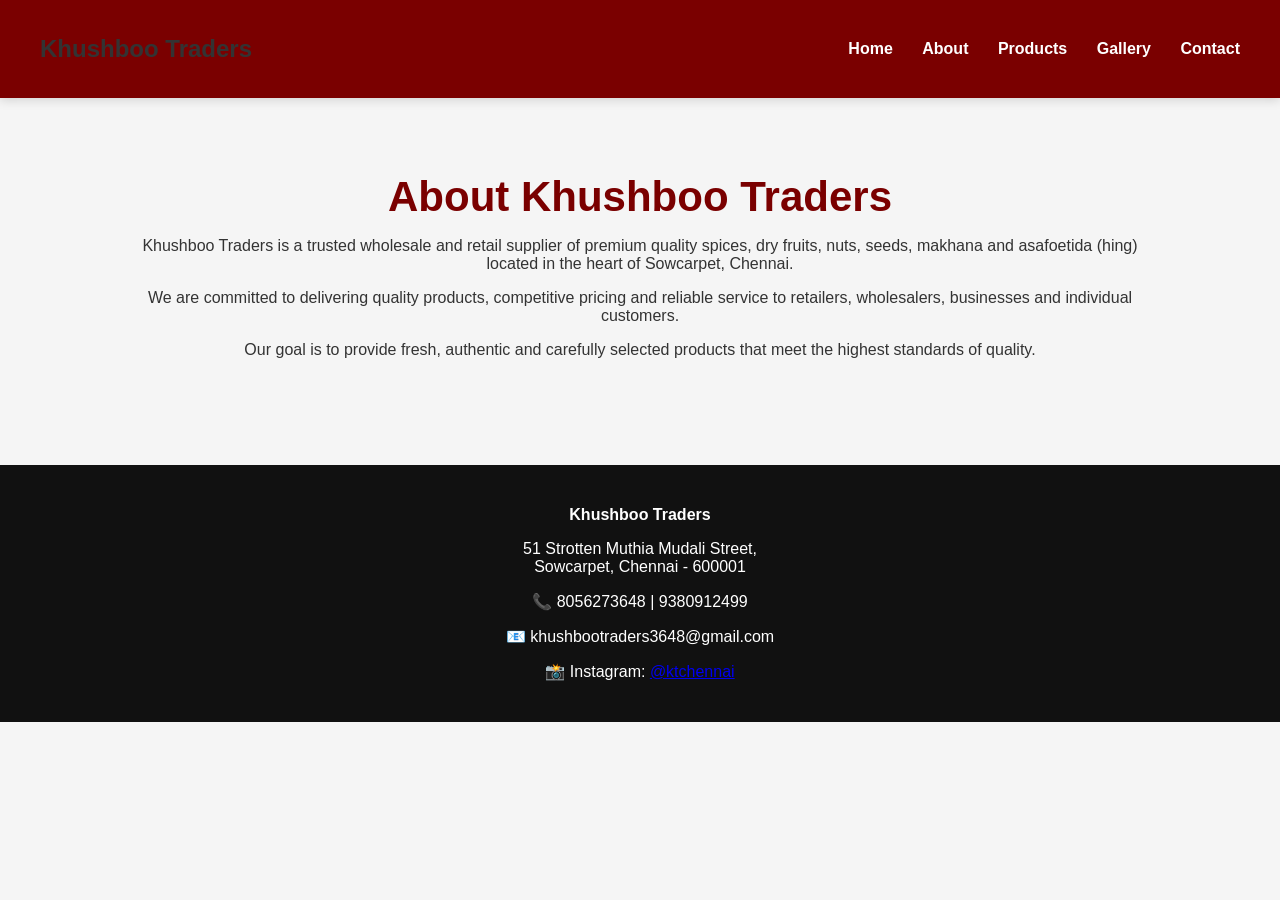
==== about.html @ ebbacd74 "Update about.html" ====
<!DOCTYPE html>
<html lang="en">
<head>
<meta charset="UTF-8">
<meta name="viewport" content="width=device-width, initial-scale=1.0">
<title>About Us - Khushboo Traders</title>
<link rel="stylesheet" href="css/style.css">
</head>
<body>

<header>
    <h2 class="site-title">Khushboo Traders</h2>
    <nav>
        <a href="index.html">Home</a>
        <a href="about.html">About</a>
        <a href="products.html">Products</a>
        <a href="gallery.html">Gallery</a>
        <a href="contact.html">Contact</a>
    </nav>
</header>

<section class="about-preview">
    <h1>About Khushboo Traders</h1>

    <p>
    Khushboo Traders is a trusted wholesale and retail supplier of premium quality spices,
    dry fruits, nuts, seeds, makhana and asafoetida (hing) located in the heart of
    Sowcarpet, Chennai.
    </p>

    <p>
    We are committed to delivering quality products, competitive pricing and reliable service
    to retailers, wholesalers, businesses and individual customers.
    </p>

    <p>
    Our goal is to provide fresh, authentic and carefully selected products that meet the
    highest standards of quality.
    </p>
</section>

<footer>

    <p><strong>Khushboo Traders</strong></p>



    <p>

        51 Strotten Muthia Mudali Street,<br>

        Sowcarpet, Chennai - 600001

    </p>



    <p>📞 8056273648 | 9380912499</p>



    <p>📧 khushbootraders3648@gmail.com</p>



    <p>

        📸 Instagram:

        <a href="https://www.instagram.com/ktchennai" target="_blank"> 

            @ktchennai 

        </a>

    </p>

</footer>
</body>
</html>
---- css/style.css ----
body{
    margin:0;
    font-family:Arial, sans-serif;
    background:#f5f5f5;
    color:#333;
}

/* HEADER */

header{
    background:#7a0000;
    display:flex;
    justify-content:space-between;
    align-items:center;
    padding:15px 40px;
    box-shadow:0 2px 10px rgba(0,0,0,0.15);
}

.brand{
    display:flex;
    align-items:center;
}

.header-logo{
    width:60px;
    height:60px;
    object-fit:contain;
    margin-right:15px;
}

.brand h1,
.brand h2{
    margin:0;
    color:white;
}

.brand span{
    color:#f7d27b;
    font-size:14px;
}

nav a{
    color:white;
    text-decoration:none;
    margin-left:25px;
    font-size:16px;
    font-weight:bold;
    transition:0.3s;
}

nav a:hover{
    color:#ffd700;
}

/* HERO SECTION */

.hero{

    background:

    linear-gradient(rgba(122,0,0,0.75),rgba(122,0,0,0.75)),

    url('../images/hero-banner.png'); 

    background-size:cover;

    background-position:center;

    color:white;

    text-align:center;

    padding:100px 20px;

}

.hero h1{
    font-size:48px;
    max-width:1200px;
    margin:0 auto 20px;
}

.hero p{
    font-size:22px;
    margin-bottom:30px;
}

.hero .btn{
    margin:10px;
}

/* PAGE TITLES */

.about-preview{
    text-align:center;
    max-width:1000px;
    margin:auto;
    padding:40px 20px;
}

.about-preview h1{
    color:#7a0000;
    font-size:42px;
    margin-bottom:10px;
}

.about-preview h2{
    color:#7a0000;
}

/* GALLERY */

.gallery{
    display:grid;
    grid-template-columns:repeat(auto-fit,minmax(280px,1fr));
    gap:30px;
    max-width:1200px;
    margin:0 auto;
    padding:20px;
}

.gallery-item{
    background:white;
    border-radius:15px;
    padding:25px;
    text-align:center;
    box-shadow:0 5px 15px rgba(0,0,0,0.08);
    transition:0.3s;
}

.gallery-item:hover{
    transform:translateY(-5px);
}

.gallery-item img{
    width:220px;
    height:220px;
    object-fit:contain;
}

.gallery-item h3{
    color:#7a0000;
}

/* BUTTONS */

.btn{
    display:inline-block;
    padding:12px 20px;
    background:#25D366;
    color:white;
    text-decoration:none;
    border-radius:6px;
    font-weight:bold;
}

.btn:hover{
    opacity:0.9;
}

/* PRODUCTS */

.products{
    display:flex;
    flex-wrap:wrap;
    justify-content:center;
    gap:20px;
    padding:40px;
}

.card{
    width:250px;
    background:white;
    padding:20px;
    border-radius:10px;
    box-shadow:0 2px 10px rgba(0,0,0,0.1);
    text-align:center;
}

/* WHATSAPP FLOAT */

.whatsapp-float{
    position:fixed;
    bottom:20px;
    right:20px;
    background:#25D366;
    color:white;
    width:60px;
    height:60px;
    border-radius:50%;
    display:flex;
    align-items:center;
    justify-content:center;
    font-size:30px;
    text-decoration:none;
    box-shadow:0 2px 10px rgba(0,0,0,0.3);
    z-index:999;
}

/* FOOTER */

footer{
    background:#111;
    color:white;
    text-align:center;
    padding:25px;
    margin-top:50px;
}

/* MOBILE */

@media(max-width:768px){

    header{
        flex-direction:column;
        text-align:center;
    }

    nav{
        margin-top:15px;
    }

    nav a{
        display:inline-block;
        margin:8px;
    }

    .hero h1{
        font-size:34px;
    }

    .about-preview h1{
        font-size:32px;
    }

    .gallery-item img{
        width:180px;
        height:180px;
    }
}
iframe{
    max-width:100%;
    box-shadow:0 4px 15px rgba(0,0,0,0.15);
}
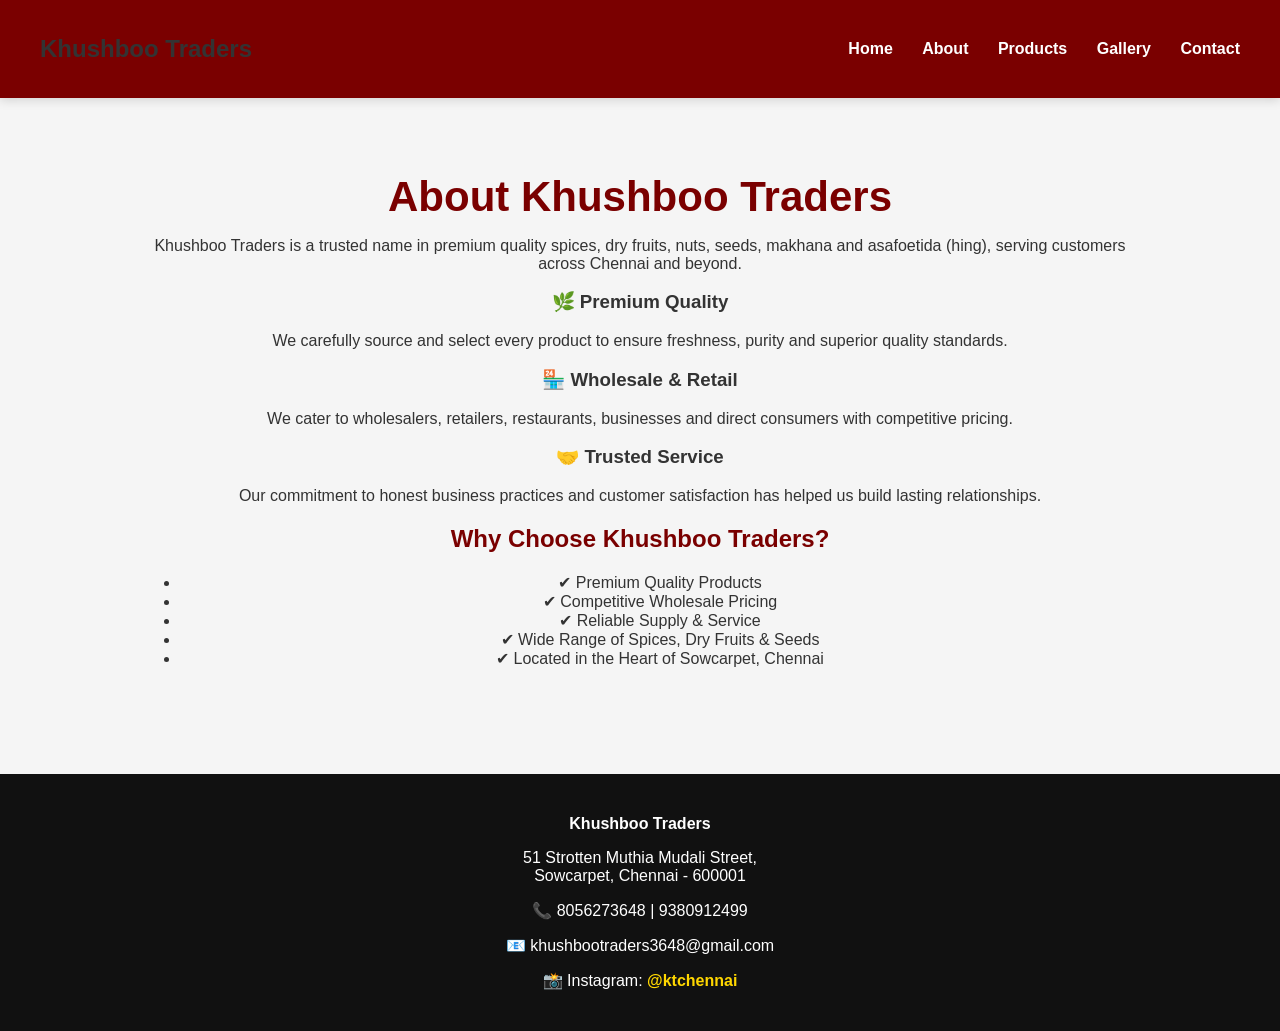
==== commit f24e90c4: "Update about.html" ====
--- a/about.html
+++ b/about.html
@@ -20,25 +20,58 @@
 </header>
 
 <section class="about-preview">
+
     <h1>About Khushboo Traders</h1>
 
-    <p>
-    Khushboo Traders is a trusted wholesale and retail supplier of premium quality spices,
-    dry fruits, nuts, seeds, makhana and asafoetida (hing) located in the heart of
-    Sowcarpet, Chennai.
+    <p class="about-intro">
+        Khushboo Traders is a trusted name in premium quality spices, dry fruits,
+        nuts, seeds, makhana and asafoetida (hing), serving customers across Chennai
+        and beyond.
     </p>
 
-    <p>
-    We are committed to delivering quality products, competitive pricing and reliable service
-    to retailers, wholesalers, businesses and individual customers.
-    </p>
+    <div class="about-content">
 
-    <p>
-    Our goal is to provide fresh, authentic and carefully selected products that meet the
-    highest standards of quality.
-    </p>
+        <div class="about-card">
+            <h3>🌿 Premium Quality</h3>
+            <p>
+                We carefully source and select every product to ensure freshness,
+                purity and superior quality standards.
+            </p>
+        </div>
+
+        <div class="about-card">
+            <h3>🏪 Wholesale & Retail</h3>
+            <p>
+                We cater to wholesalers, retailers, restaurants, businesses and
+                direct consumers with competitive pricing.
+            </p>
+        </div>
+
+        <div class="about-card">
+            <h3>🤝 Trusted Service</h3>
+            <p>
+                Our commitment to honest business practices and customer
+                satisfaction has helped us build lasting relationships.
+            </p>
+        </div>
+
+    </div>
+
+    <div class="company-info">
+
+        <h2>Why Choose Khushboo Traders?</h2>
+
+        <ul>
+            <li>✔ Premium Quality Products</li>
+            <li>✔ Competitive Wholesale Pricing</li>
+            <li>✔ Reliable Supply & Service</li>
+            <li>✔ Wide Range of Spices, Dry Fruits & Seeds</li>
+            <li>✔ Located in the Heart of Sowcarpet, Chennai</li>
+        </ul>
+
+    </div>
+
 </section>
-
 <footer>
 
     <p><strong>Khushboo Traders</strong></p>
--- a/css/style.css
+++ b/css/style.css
@@ -242,3 +242,12 @@
     max-width:100%;
     box-shadow:0 4px 15px rgba(0,0,0,0.15);
 }
+footer a{
+    color:#ffd700;
+    text-decoration:none;
+    font-weight:bold;
+}
+
+footer a:hover{
+    text-decoration:underline;
+}
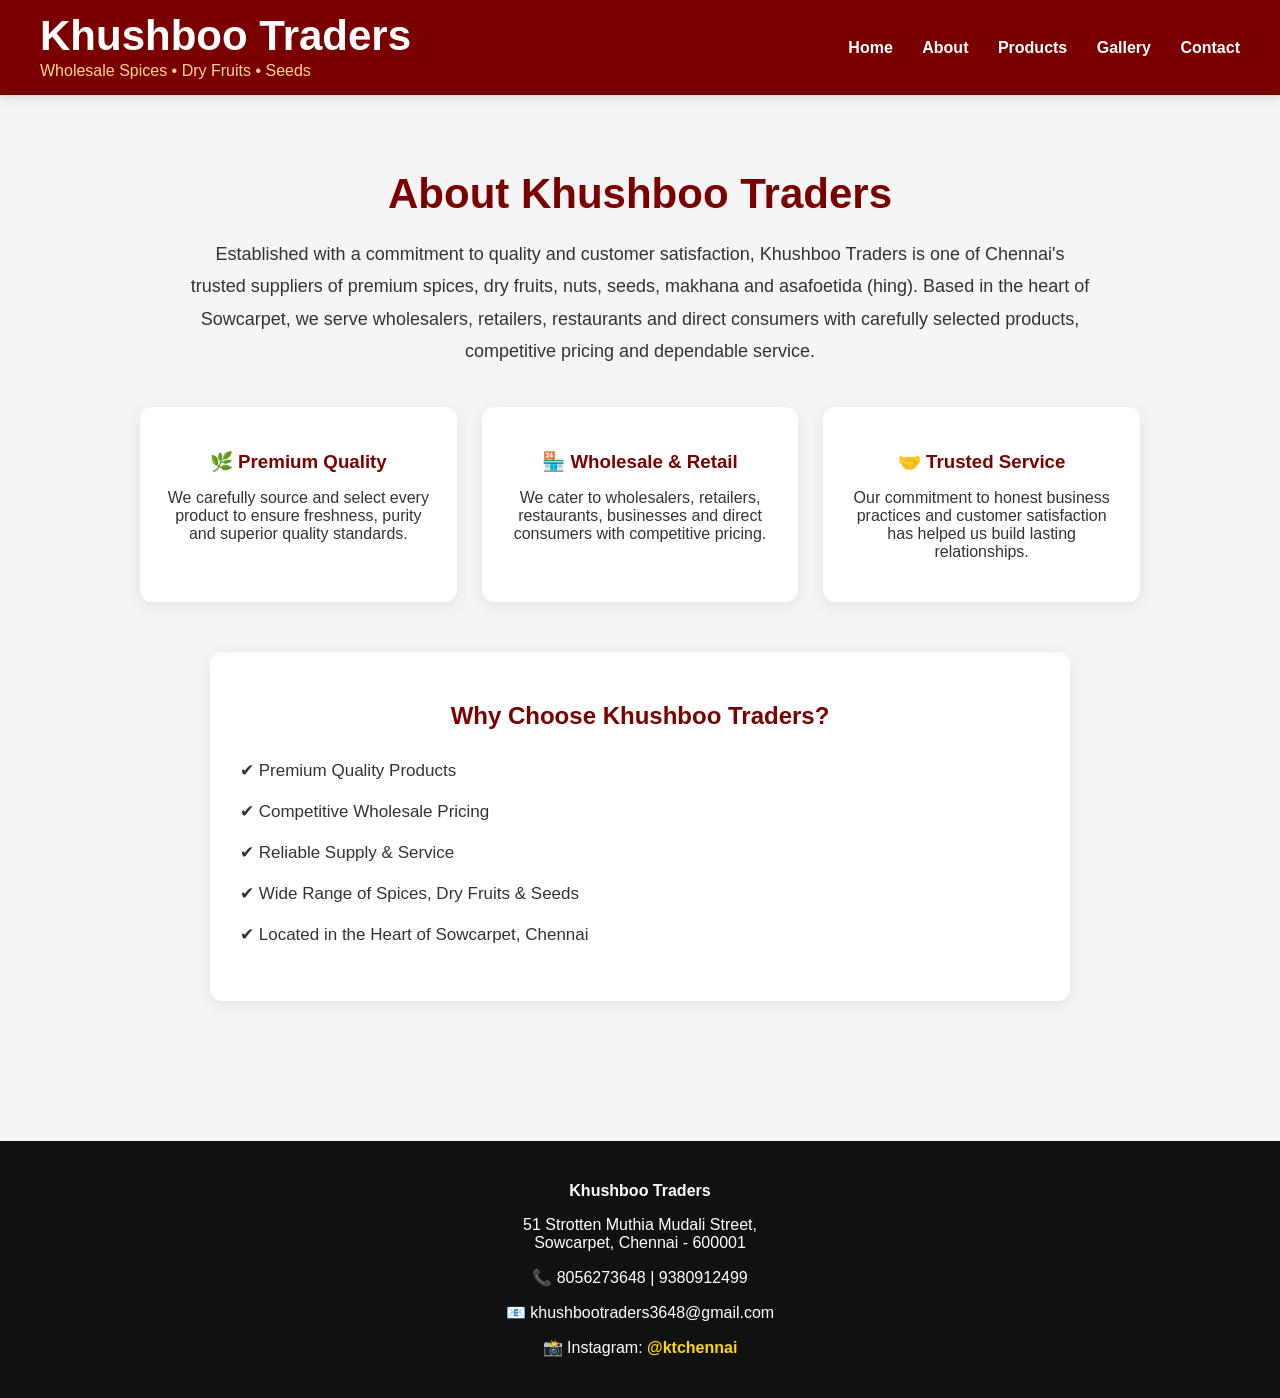
==== commit 042aaae5: "Update about.html" ====
--- a/about.html
+++ b/about.html
@@ -9,7 +9,13 @@
 <body>
 
 <header>
-    <h2 class="site-title">Khushboo Traders</h2>
+    <div class="brand">
+        <div>
+            <h1>Khushboo Traders</h1>
+            <span>Wholesale Spices • Dry Fruits • Seeds</span>
+        </div>
+    </div>
+
     <nav>
         <a href="index.html">Home</a>
         <a href="about.html">About</a>
@@ -18,17 +24,18 @@
         <a href="contact.html">Contact</a>
     </nav>
 </header>
-
 <section class="about-preview">
 
     <h1>About Khushboo Traders</h1>
 
-    <p class="about-intro">
-        Khushboo Traders is a trusted name in premium quality spices, dry fruits,
-        nuts, seeds, makhana and asafoetida (hing), serving customers across Chennai
-        and beyond.
-    </p>
-
+<p class="about-intro">
+    Established with a commitment to quality and customer satisfaction,
+    Khushboo Traders is one of Chennai's trusted suppliers of premium spices,
+    dry fruits, nuts, seeds, makhana and asafoetida (hing).
+    Based in the heart of Sowcarpet, we serve wholesalers, retailers,
+    restaurants and direct consumers with carefully selected products,
+    competitive pricing and dependable service.
+</p>
     <div class="about-content">
 
         <div class="about-card">
--- a/css/style.css
+++ b/css/style.css
@@ -31,14 +31,19 @@
 .brand h1,
 .brand h2{
     margin:0;
-    color:white;
+    color:#ffffff !important;
+    font-size:42px;
+    font-weight:700;
+    line-height:1;
 }
 
 .brand span{
-    color:#f7d27b;
-    font-size:14px;
-}
-
+    color:#ffd88a;
+    font-size:16px;
+    font-weight:500;
+    display:block;
+    margin-top:5px;
+}
 nav a{
     color:white;
     text-decoration:none;
@@ -251,3 +256,57 @@
 footer a:hover{
     text-decoration:underline;
 }
+.about-intro{
+    max-width:900px;
+    margin:20px auto 40px;
+    font-size:18px;
+    line-height:1.8;
+    text-align:center;
+}
+
+.about-content{
+    display:grid;
+    grid-template-columns:repeat(auto-fit,minmax(250px,1fr));
+    gap:25px;
+    max-width:1100px;
+    margin:40px auto;
+}
+
+.about-card{
+    background:white;
+    padding:25px;
+    border-radius:12px;
+    box-shadow:0 4px 15px rgba(0,0,0,0.08);
+    text-align:center;
+}
+
+.about-card h3{
+    color:#7a0000;
+    margin-bottom:15px;
+}
+
+.company-info{
+    max-width:800px;
+    margin:50px auto;
+    text-align:left;
+    background:white;
+    padding:30px;
+    border-radius:12px;
+    box-shadow:0 4px 15px rgba(0,0,0,0.08);
+}
+
+.company-info h2{
+    color:#7a0000;
+    text-align:center;
+    margin-bottom:20px;
+}
+
+.company-info ul{
+    list-style:none;
+    padding:0;
+}
+
+.company-info li{
+    padding:10px 0;
+    font-size:17px;
+}
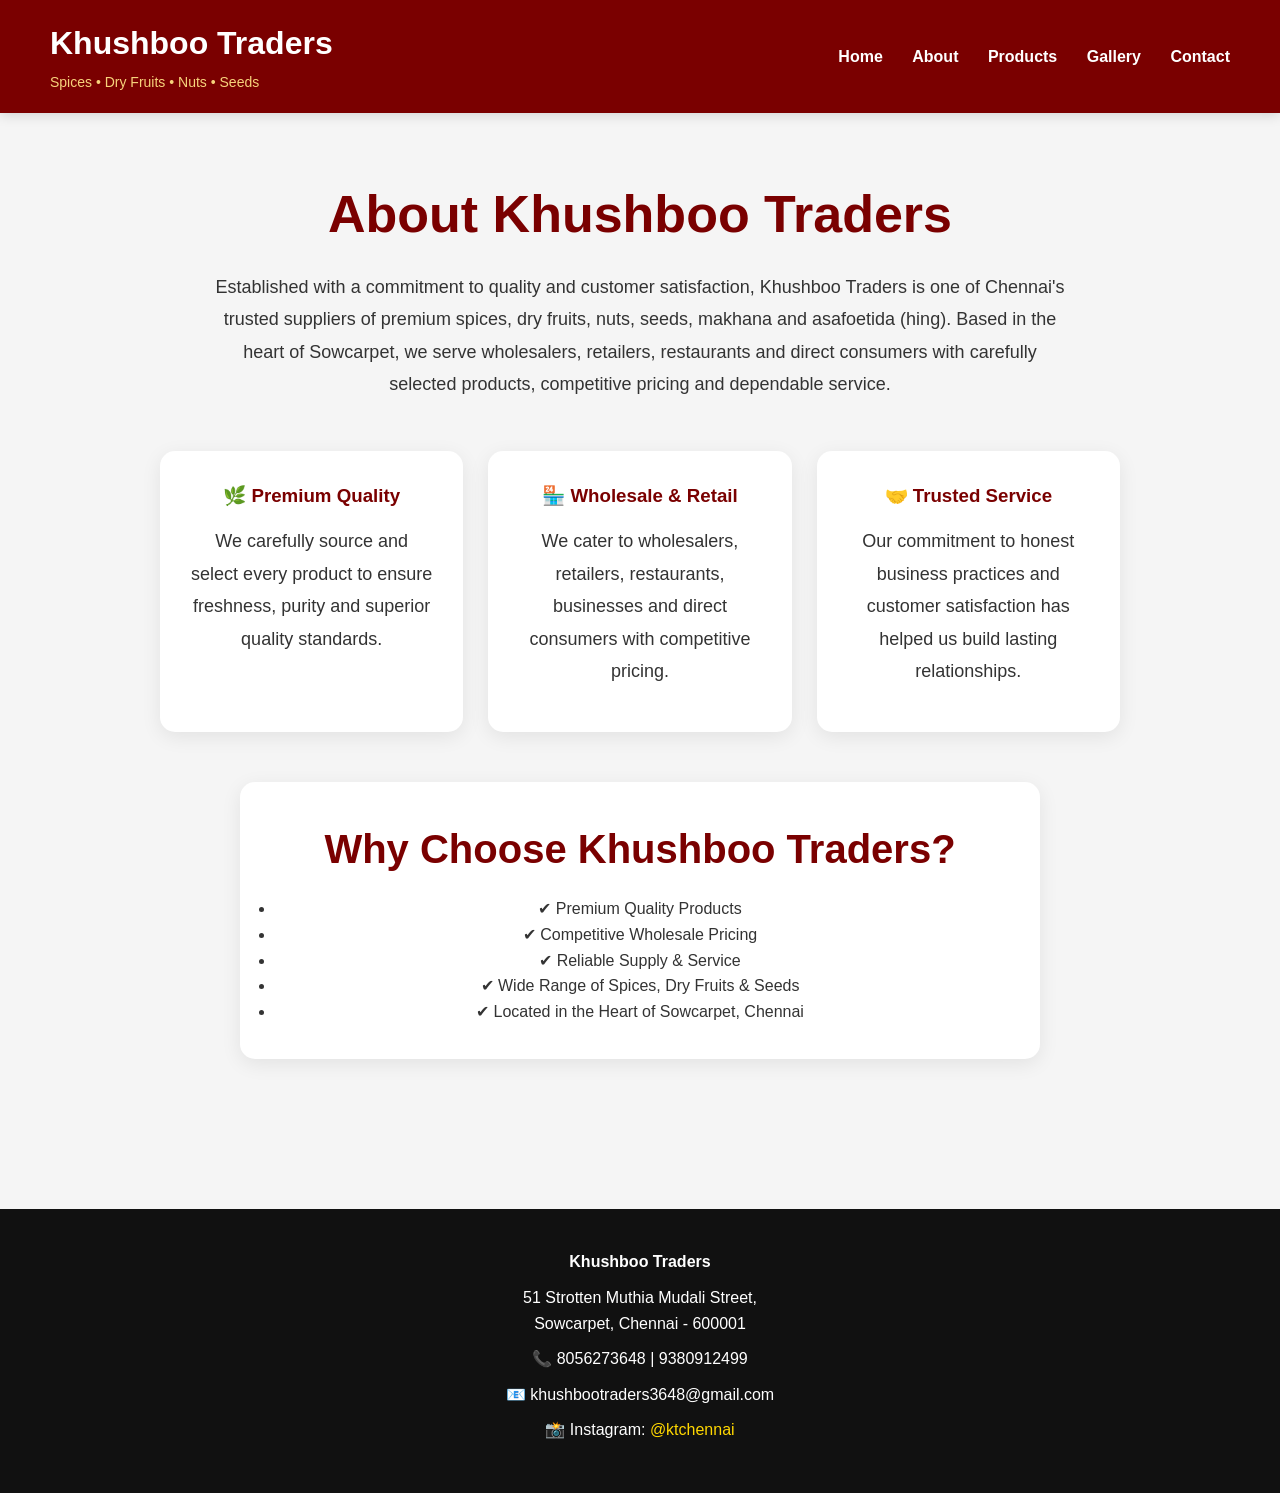
==== commit 96d5b48b: "Update about.html" ====
--- a/about.html
+++ b/about.html
@@ -12,7 +12,7 @@
     <div class="brand">
         <div>
             <h1>Khushboo Traders</h1>
-            <span>Wholesale Spices • Dry Fruits • Seeds</span>
+            <span>Spices • Dry Fruits • Nuts • Seeds</span>
         </div>
     </div>
 
--- a/css/style.css
+++ b/css/style.css
@@ -1,224 +1,385 @@
+/* =========================
+RESET
+========================= */
+
+*{
+    margin:0;
+    padding:0;
+    box-sizing:border-box;
+}
+
+/* =========================
+GLOBAL
+========================= */
+
 body{
-    margin:0;
     font-family:Arial, sans-serif;
     background:#f5f5f5;
     color:#333;
-}
-
-/* HEADER */
+    line-height:1.6;
+}
+
+/* =========================
+HEADER
+========================= */
 
 header{
     background:#7a0000;
     display:flex;
     justify-content:space-between;
     align-items:center;
-    padding:15px 40px;
-    box-shadow:0 2px 10px rgba(0,0,0,0.15);
+    padding:18px 50px;
+    box-shadow:0 2px 12px rgba(0,0,0,0.15);
 }
 
 .brand{
     display:flex;
     align-items:center;
+    gap:15px;
 }
 
 .header-logo{
     width:60px;
     height:60px;
     object-fit:contain;
-    margin-right:15px;
-}
-
-.brand h1,
-.brand h2{
+    border-radius:8px;
+}
+
+.brand h1{
+    color:#fff;
+    font-size:32px;
     margin:0;
-    color:#ffffff !important;
-    font-size:42px;
-    font-weight:700;
-    line-height:1;
 }
 
 .brand span{
-    color:#ffd88a;
-    font-size:16px;
-    font-weight:500;
-    display:block;
-    margin-top:5px;
-}
+    color:#f7d27b;
+    font-size:14px;
+}
+
 nav a{
-    color:white;
+    color:#fff;
     text-decoration:none;
     margin-left:25px;
+    font-weight:bold;
     font-size:16px;
+    transition:0.3s;
+}
+
+nav a:hover{
+    color:#ffd700;
+}
+
+/* =========================
+HERO SECTION
+========================= */
+
+.hero{
+    background:
+    linear-gradient(rgba(122,0,0,0.75),rgba(122,0,0,0.75)),
+    url('../images/hero-banner.jpg');
+
+    background-size:cover;
+    background-position:center;
+    background-repeat:no-repeat;
+
+    text-align:center;
+    color:white;
+
+    padding:140px 20px;
+}
+
+.hero h1{
+    font-size:64px;
+    margin-bottom:20px;
+    color:white;
+    max-width:1000px;
+    margin-left:auto;
+    margin-right:auto;
+}
+
+.hero p{
+    font-size:24px;
+    margin-bottom:35px;
+    color:white;
+}
+
+.hero .btn{
+    margin:8px;
+}
+
+/* =========================
+BUTTONS
+========================= */
+
+.btn{
+    display:inline-block;
+    background:#25D366;
+    color:white;
+    text-decoration:none;
+    padding:13px 28px;
+    border-radius:8px;
     font-weight:bold;
     transition:0.3s;
 }
 
-nav a:hover{
-    color:#ffd700;
-}
-
-/* HERO SECTION */
-
-.hero{
-
-    background:
-
-    linear-gradient(rgba(122,0,0,0.75),rgba(122,0,0,0.75)),
-
-    url('../images/hero-banner.png'); 
-
-    background-size:cover;
-
-    background-position:center;
-
-    color:white;
-
-    text-align:center;
-
-    padding:100px 20px;
-
-}
-
-.hero h1{
-    font-size:48px;
-    max-width:1200px;
-    margin:0 auto 20px;
-}
-
-.hero p{
-    font-size:22px;
-    margin-bottom:30px;
-}
-
-.hero .btn{
-    margin:10px;
-}
-
-/* PAGE TITLES */
+.btn:hover{
+    transform:translateY(-3px);
+    box-shadow:0 5px 15px rgba(0,0,0,0.2);
+}
+
+/* =========================
+SECTION HEADINGS
+========================= */
 
 .about-preview{
     text-align:center;
     max-width:1000px;
     margin:auto;
-    padding:40px 20px;
+    padding:60px 20px;
 }
 
 .about-preview h1{
     color:#7a0000;
-    font-size:42px;
+    font-size:52px;
+    margin-bottom:15px;
+}
+
+.about-preview h2{
+    color:#7a0000;
+    font-size:40px;
+    margin-bottom:20px;
+}
+
+.about-preview p{
+    font-size:18px;
+    line-height:1.8;
+    max-width:850px;
+    margin:15px auto;
+}
+
+/* =========================
+PRODUCTS
+========================= */
+
+.products{
+    display:flex;
+    flex-wrap:wrap;
+    justify-content:center;
+    gap:25px;
+    padding:20px;
+    max-width:1200px;
+    margin:auto;
+}
+
+.card{
+    width:260px;
+    background:white;
+    padding:25px;
+    border-radius:15px;
+    text-align:center;
+    box-shadow:0 5px 20px rgba(0,0,0,0.08);
+    transition:0.3s;
+}
+
+.card:hover{
+    transform:translateY(-8px);
+}
+
+.card h3{
+    color:#7a0000;
     margin-bottom:10px;
 }
 
-.about-preview h2{
-    color:#7a0000;
-}
-
-/* GALLERY */
+.card p{
+    margin-bottom:15px;
+}
+
+/* =========================
+GOOGLE REVIEW CARD
+========================= */
+
+.company-info{
+    background:white;
+    max-width:800px;
+    margin:30px auto;
+    padding:35px;
+    border-radius:15px;
+    box-shadow:0 5px 20px rgba(0,0,0,0.08);
+}
+
+.company-info h2,
+.company-info h3{
+    color:#7a0000;
+    margin-bottom:15px;
+}
+
+.company-info p{
+    margin-bottom:15px;
+}
+
+/* =========================
+GALLERY
+========================= */
 
 .gallery{
     display:grid;
     grid-template-columns:repeat(auto-fit,minmax(280px,1fr));
     gap:30px;
     max-width:1200px;
-    margin:0 auto;
+    margin:auto;
     padding:20px;
 }
 
 .gallery-item{
     background:white;
+    border-radius:18px;
+    padding:30px;
+    text-align:center;
+    box-shadow:0 8px 25px rgba(0,0,0,0.08);
+    transition:0.3s;
+}
+
+.gallery-item:hover{
+    transform:translateY(-8px);
+    box-shadow:0 12px 30px rgba(0,0,0,0.15);
+}
+
+.gallery-item img{
+    width:240px;
+    height:240px;
+    object-fit:contain;
+}
+
+.gallery-item h3{
+    color:#7a0000;
+    margin-top:15px;
+}
+
+/* =========================
+ABOUT PAGE
+========================= */
+
+.about-content{
+    display:grid;
+    grid-template-columns:repeat(auto-fit,minmax(280px,1fr));
+    gap:25px;
+    max-width:1100px;
+    margin:50px auto;
+}
+
+.about-card{
+    background:white;
+    padding:30px;
     border-radius:15px;
-    padding:25px;
-    text-align:center;
-    box-shadow:0 5px 15px rgba(0,0,0,0.08);
-    transition:0.3s;
-}
-
-.gallery-item:hover{
-    transform:translateY(-5px);
-}
-
-.gallery-item img{
-    width:220px;
-    height:220px;
-    object-fit:contain;
-}
-
-.gallery-item h3{
-    color:#7a0000;
-}
-
-/* BUTTONS */
-
-.btn{
-    display:inline-block;
-    padding:12px 20px;
-    background:#25D366;
-    color:white;
-    text-decoration:none;
-    border-radius:6px;
-    font-weight:bold;
-}
-
-.btn:hover{
-    opacity:0.9;
-}
-
-/* PRODUCTS */
-
-.products{
-    display:flex;
-    flex-wrap:wrap;
-    justify-content:center;
-    gap:20px;
-    padding:40px;
-}
-
-.card{
-    width:250px;
-    background:white;
-    padding:20px;
-    border-radius:10px;
-    box-shadow:0 2px 10px rgba(0,0,0,0.1);
-    text-align:center;
-}
-
-/* WHATSAPP FLOAT */
+    text-align:center;
+    box-shadow:0 5px 20px rgba(0,0,0,0.08);
+}
+
+.about-card h3{
+    color:#7a0000;
+    margin-bottom:15px;
+}
+
+/* =========================
+CONTACT PAGE
+========================= */
+
+.contact-container{
+    max-width:1200px;
+    margin:50px auto;
+    padding:0 20px;
+    display:grid;
+    grid-template-columns:1fr 2fr;
+    gap:30px;
+}
+
+.contact-card{
+    background:white;
+    padding:35px;
+    border-radius:20px;
+    text-align:center;
+    box-shadow:0 8px 25px rgba(0,0,0,0.08);
+}
+
+.contact-card h2{
+    color:#7a0000;
+    margin-bottom:15px;
+}
+
+.contact-map{
+    background:white;
+    padding:15px;
+    border-radius:20px;
+    box-shadow:0 8px 25px rgba(0,0,0,0.08);
+}
+
+iframe{
+    width:100%;
+    border:none;
+    border-radius:15px;
+}
+
+/* =========================
+WHATSAPP FLOAT
+========================= */
 
 .whatsapp-float{
     position:fixed;
+    right:20px;
     bottom:20px;
-    right:20px;
-    background:#25D366;
-    color:white;
     width:60px;
     height:60px;
+    background:#25D366;
+    color:white;
     border-radius:50%;
     display:flex;
+    justify-content:center;
     align-items:center;
-    justify-content:center;
+    text-decoration:none;
     font-size:30px;
-    text-decoration:none;
-    box-shadow:0 2px 10px rgba(0,0,0,0.3);
+    box-shadow:0 5px 20px rgba(0,0,0,0.25);
     z-index:999;
 }
 
-/* FOOTER */
+/* =========================
+FOOTER
+========================= */
 
 footer{
     background:#111;
     color:white;
     text-align:center;
-    padding:25px;
-    margin-top:50px;
-}
-
-/* MOBILE */
+    padding:40px 20px;
+    margin-top:60px;
+}
+
+footer p{
+    margin-bottom:10px;
+}
+
+footer a{
+    color:#ffd700;
+    text-decoration:none;
+}
+
+footer a:hover{
+    text-decoration:underline;
+}
+
+/* =========================
+MOBILE
+========================= */
 
 @media(max-width:768px){
 
     header{
         flex-direction:column;
         text-align:center;
+        padding:20px;
+    }
+
+    .brand{
+        flex-direction:column;
     }
 
     nav{
@@ -230,83 +391,32 @@
         margin:8px;
     }
 
+    .hero{
+        padding:90px 20px;
+    }
+
     .hero h1{
-        font-size:34px;
+        font-size:36px;
+    }
+
+    .hero p{
+        font-size:18px;
     }
 
     .about-preview h1{
-        font-size:32px;
+        font-size:36px;
+    }
+
+    .about-preview h2{
+        font-size:30px;
     }
 
     .gallery-item img{
         width:180px;
         height:180px;
     }
-}
-iframe{
-    max-width:100%;
-    box-shadow:0 4px 15px rgba(0,0,0,0.15);
-}
-footer a{
-    color:#ffd700;
-    text-decoration:none;
-    font-weight:bold;
-}
-
-footer a:hover{
-    text-decoration:underline;
-}
-.about-intro{
-    max-width:900px;
-    margin:20px auto 40px;
-    font-size:18px;
-    line-height:1.8;
-    text-align:center;
-}
-
-.about-content{
-    display:grid;
-    grid-template-columns:repeat(auto-fit,minmax(250px,1fr));
-    gap:25px;
-    max-width:1100px;
-    margin:40px auto;
-}
-
-.about-card{
-    background:white;
-    padding:25px;
-    border-radius:12px;
-    box-shadow:0 4px 15px rgba(0,0,0,0.08);
-    text-align:center;
-}
-
-.about-card h3{
-    color:#7a0000;
-    margin-bottom:15px;
-}
-
-.company-info{
-    max-width:800px;
-    margin:50px auto;
-    text-align:left;
-    background:white;
-    padding:30px;
-    border-radius:12px;
-    box-shadow:0 4px 15px rgba(0,0,0,0.08);
-}
-
-.company-info h2{
-    color:#7a0000;
-    text-align:center;
-    margin-bottom:20px;
-}
-
-.company-info ul{
-    list-style:none;
-    padding:0;
-}
-
-.company-info li{
-    padding:10px 0;
-    font-size:17px;
-}
+
+    .contact-container{
+        grid-template-columns:1fr;
+    }
+}
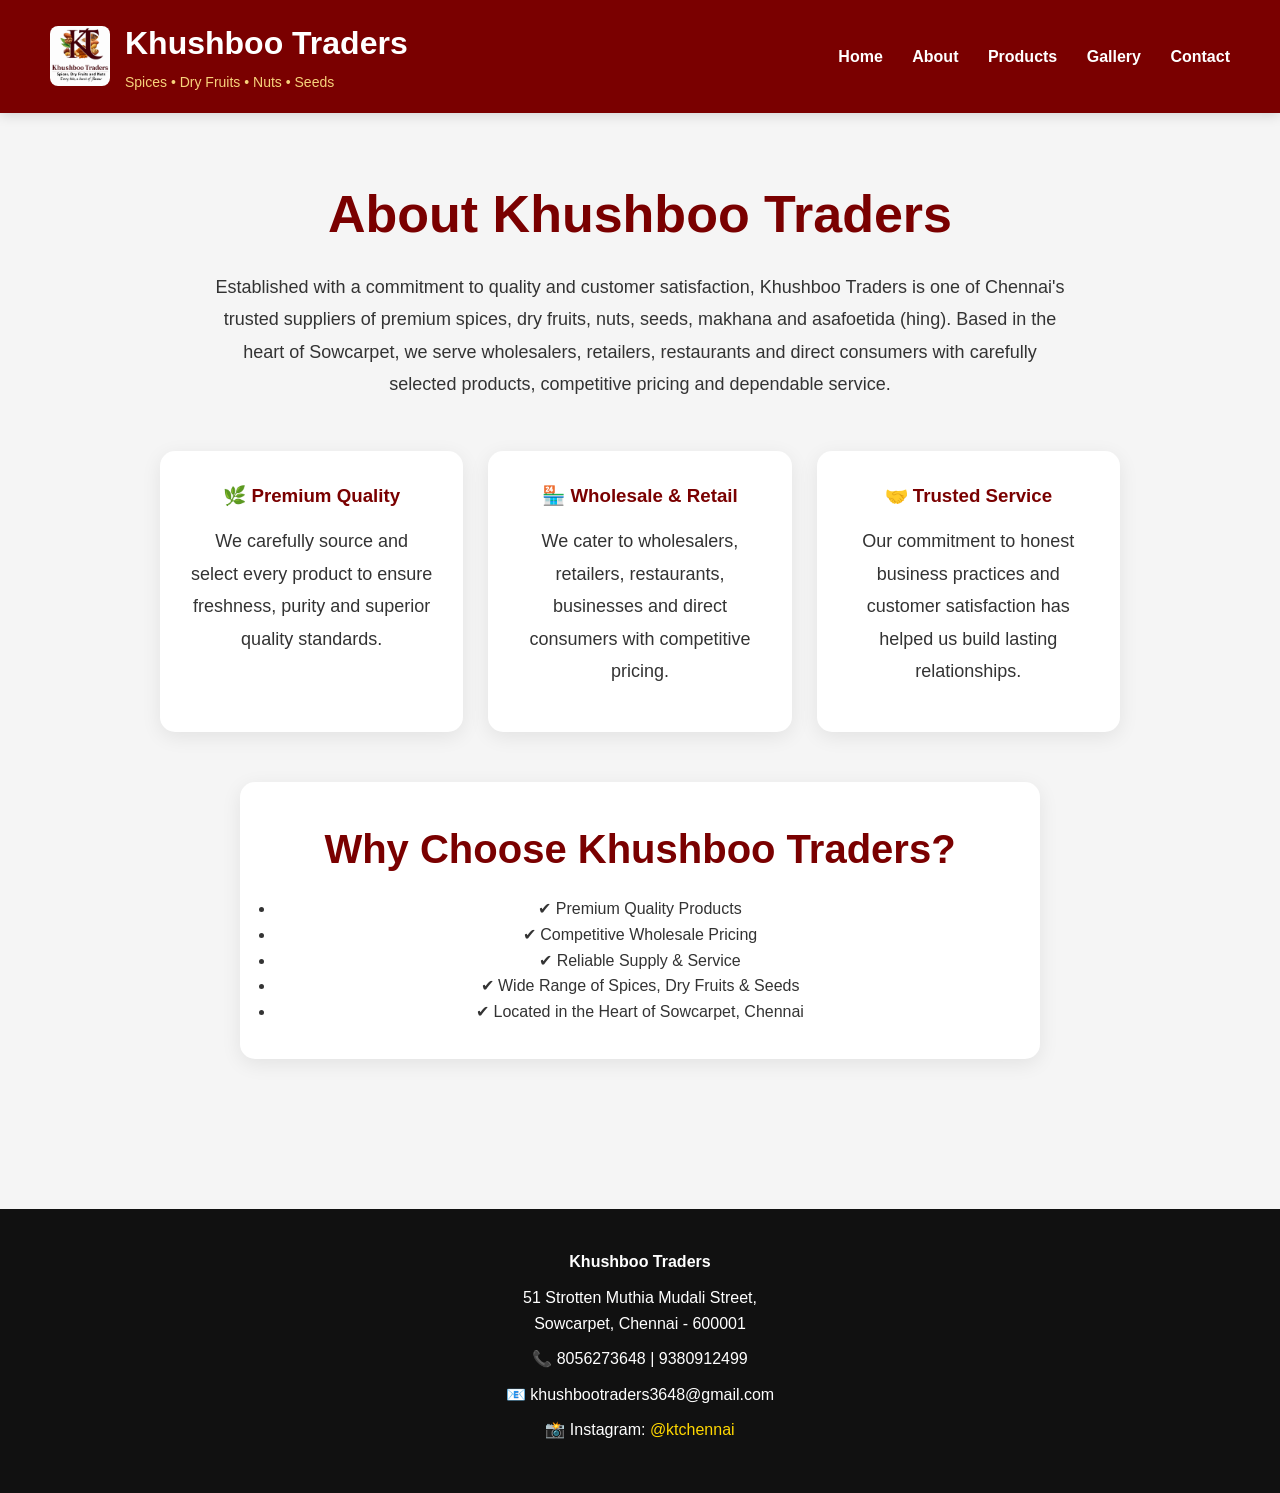
==== commit 75f26aa8: "Update about.html" ====
--- a/about.html
+++ b/about.html
@@ -9,11 +9,18 @@
 <body>
 
 <header>
+
     <div class="brand">
+
+        <img src="images/logo.png"
+             alt="Khushboo Traders Logo"
+             class="header-logo">
+
         <div>
             <h1>Khushboo Traders</h1>
             <span>Spices • Dry Fruits • Nuts • Seeds</span>
         </div>
+
     </div>
 
     <nav>
@@ -23,7 +30,9 @@
         <a href="gallery.html">Gallery</a>
         <a href="contact.html">Contact</a>
     </nav>
+
 </header>
+    
 <section class="about-preview">
 
     <h1>About Khushboo Traders</h1>
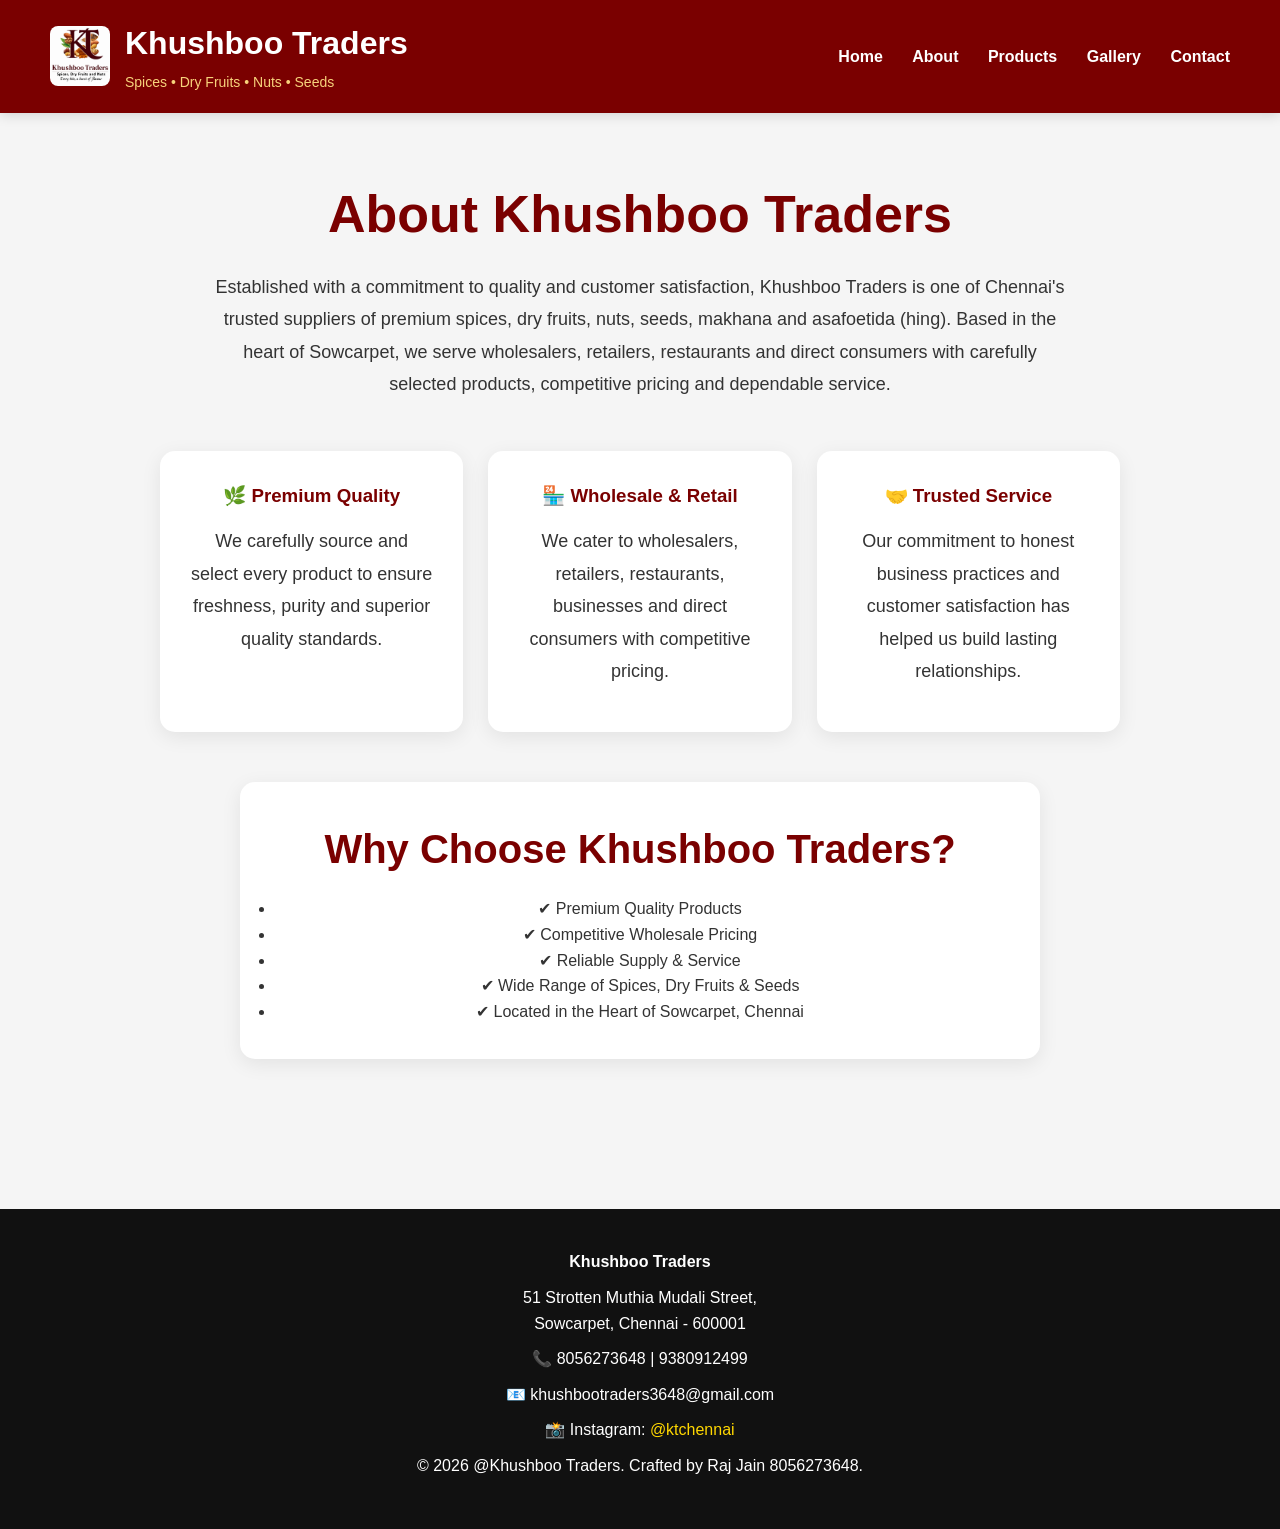
==== commit f50030d9: "Update about.html" ====
--- a/about.html
+++ b/about.html
@@ -18,7 +18,7 @@
 
         <div>
             <h1>Khushboo Traders</h1>
-            <span>Spices • Dry Fruits • Nuts • Seeds</span>
+            <span> Spices • Dry Fruits • Nuts • Seeds</span>
         </div>
 
     </div>
@@ -31,8 +31,7 @@
         <a href="contact.html">Contact</a>
     </nav>
 
-</header>
-    
+</header>    
 <section class="about-preview">
 
     <h1>About Khushboo Traders</h1>
@@ -121,6 +120,7 @@
             @ktchennai 
 
         </a>
+<p>© 2026 @Khushboo Traders. Crafted by Raj Jain 8056273648.</p>
 
     </p>
 
--- a/css/style.css
+++ b/css/style.css
@@ -95,14 +95,15 @@
     max-width:1000px;
     margin-left:auto;
     margin-right:auto;
+    animation:fadeUp 1s ease;
 }
 
 .hero p{
     font-size:24px;
     margin-bottom:35px;
     color:white;
-}
-
+    animation:fadeUp 1.3s ease;
+}
 .hero .btn{
     margin:8px;
 }
@@ -420,3 +421,272 @@
         grid-template-columns:1fr;
     }
 }
+/* =========================
+PREMIUM GALLERY BUTTONS
+========================= */
+
+.filter-buttons{
+    display:flex;
+    justify-content:center;
+    align-items:center;
+    flex-wrap:wrap;
+    gap:15px;
+    margin:20px auto 40px;
+    max-width:1200px;
+    padding:0 20px;
+}
+
+.filter-btn{
+    padding:12px 24px;
+    border:none;
+    border-radius:30px;
+    background:#ffffff;
+    color:#7a0000;
+    font-size:15px;
+    font-weight:700;
+    cursor:pointer;
+    box-shadow:0 4px 12px rgba(0,0,0,0.08);
+    transition:all 0.3s ease;
+}
+
+.filter-btn:hover{
+    background:#7a0000;
+    color:#ffffff;
+    transform:translateY(-3px);
+    box-shadow:0 8px 20px rgba(0,0,0,0.15);
+}
+
+.filter-btn.active{
+    background:#7a0000;
+    color:#ffffff;
+}
+
+.gallery{
+    display:grid;
+    grid-template-columns:repeat(auto-fit,minmax(280px,1fr));
+    gap:30px;
+    max-width:1200px;
+    margin:20px auto;
+    padding:20px;
+}
+
+.gallery-item{
+    background:#ffffff;
+    border-radius:18px;
+    padding:30px;
+    text-align:center;
+    overflow:hidden;
+    box-shadow:0 8px 25px rgba(0,0,0,0.08);
+    transition:all 0.3s ease;
+}
+
+.gallery-item:hover{
+    transform:translateY(-8px);
+    box-shadow:0 12px 30px rgba(0,0,0,0.15);
+}
+
+.gallery-item img{
+    width:240px;
+    height:240px;
+    object-fit:contain;
+    transition:transform 0.4s ease;
+}
+
+.gallery-item:hover img{
+    transform:scale(1.05);
+}
+
+.gallery-item h3{
+    color:#7a0000;
+    margin-top:15px;
+    margin-bottom:15px;
+}
+/* =========================
+ANIMATIONS
+========================= */
+
+@keyframes fadeUp{
+    from{
+        opacity:0;
+        transform:translateY(40px);
+    }
+    to{
+        opacity:1;
+        transform:translateY(0);
+    }
+}
+
+.hero{
+    animation:fadeUp 1s ease;
+}
+
+.about-preview{
+    animation:fadeUp 1.2s ease;
+}
+
+.products{
+    animation:fadeUp 1.4s ease;
+}
+
+.gallery{
+    animation:fadeUp 1.4s ease;
+}
+
+.about-content{
+    animation:fadeUp 1.4s ease;
+}
+
+/* =========================
+PREMIUM CARD HOVER
+========================= */
+
+.card{
+    transition:all .35s ease;
+}
+
+.card:hover{
+    transform:translateY(-10px);
+    box-shadow:0 15px 35px rgba(0,0,0,.15);
+}
+
+.gallery-item{
+    transition:all .35s ease;
+}
+
+.gallery-item:hover{
+    transform:translateY(-10px);
+    box-shadow:0 15px 35px rgba(0,0,0,.15);
+}
+
+/* =========================
+HEADER HOVER EFFECT
+========================= */
+
+nav a{
+    position:relative;
+}
+
+nav a::after{
+    content:'';
+    position:absolute;
+    width:0;
+    height:2px;
+    left:0;
+    bottom:-5px;
+    background:#ffd700;
+    transition:.3s;
+}
+
+nav a:hover::after{
+    width:100%;
+}
+
+/* =========================
+BUTTON GLOW EFFECT
+========================= */
+
+.btn{
+    transition:all .3s ease;
+}
+
+.btn:hover{
+    transform:translateY(-3px);
+    box-shadow:0 10px 25px rgba(37,211,102,.35);
+}
+
+/* =========================
+LOGO ANIMATION
+========================= */
+
+.header-logo{
+    transition:.4s ease;
+}
+
+.header-logo:hover{
+    transform:rotate(-5deg) scale(1.08);
+}
+
+/* =========================
+WHATSAPP FLOAT ANIMATION
+========================= */
+
+@keyframes pulse{
+    0%{
+        box-shadow:0 0 0 0 rgba(37,211,102,.5);
+    }
+    70%{
+        box-shadow:0 0 0 15px rgba(37,211,102,0);
+    }
+    100%{
+        box-shadow:0 0 0 0 rgba(37,211,102,0);
+    }
+}
+
+.whatsapp-float{
+    animation:pulse 2s infinite;
+}
+
+/* =========================
+SMOOTH SCROLL
+========================= */
+
+html{
+    scroll-behavior:smooth;
+}
+.contact-card input,
+.contact-card textarea{
+    width:100%;
+    padding:12px;
+    border:1px solid #ddd;
+    border-radius:8px;
+    font-size:15px;
+}
+.video-section{
+    max-width:1200px;
+    margin:60px auto;
+    padding:0 20px;
+    text-align:center;
+}
+
+.video-section h2{
+    color:#7a0000;
+    font-size:38px;
+    margin-bottom:25px;
+}
+
+.video-section iframe{
+    border-radius:20px;
+    box-shadow:0 10px 30px rgba(0,0,0,0.15);
+}
+/* =========================
+NEWS TICKER
+========================= */
+
+.news-ticker{
+    width:100%;
+    overflow:hidden;
+    background:#ffffff;
+    border-top:1px solid #ddd;
+    border-bottom:1px solid #ddd;
+    padding:10px 0;
+    white-space:nowrap;
+}
+
+.ticker-content{
+    display:inline-block;
+    white-space:nowrap;
+    font-size:18px;
+    font-weight:600;
+    color:#333;
+    animation:scrollTicker 25s linear infinite;
+}
+
+@keyframes scrollTicker{
+    from{
+        transform:translateX(100%);
+    }
+
+    to{
+        transform:translateX(-100%);
+    }
+}
